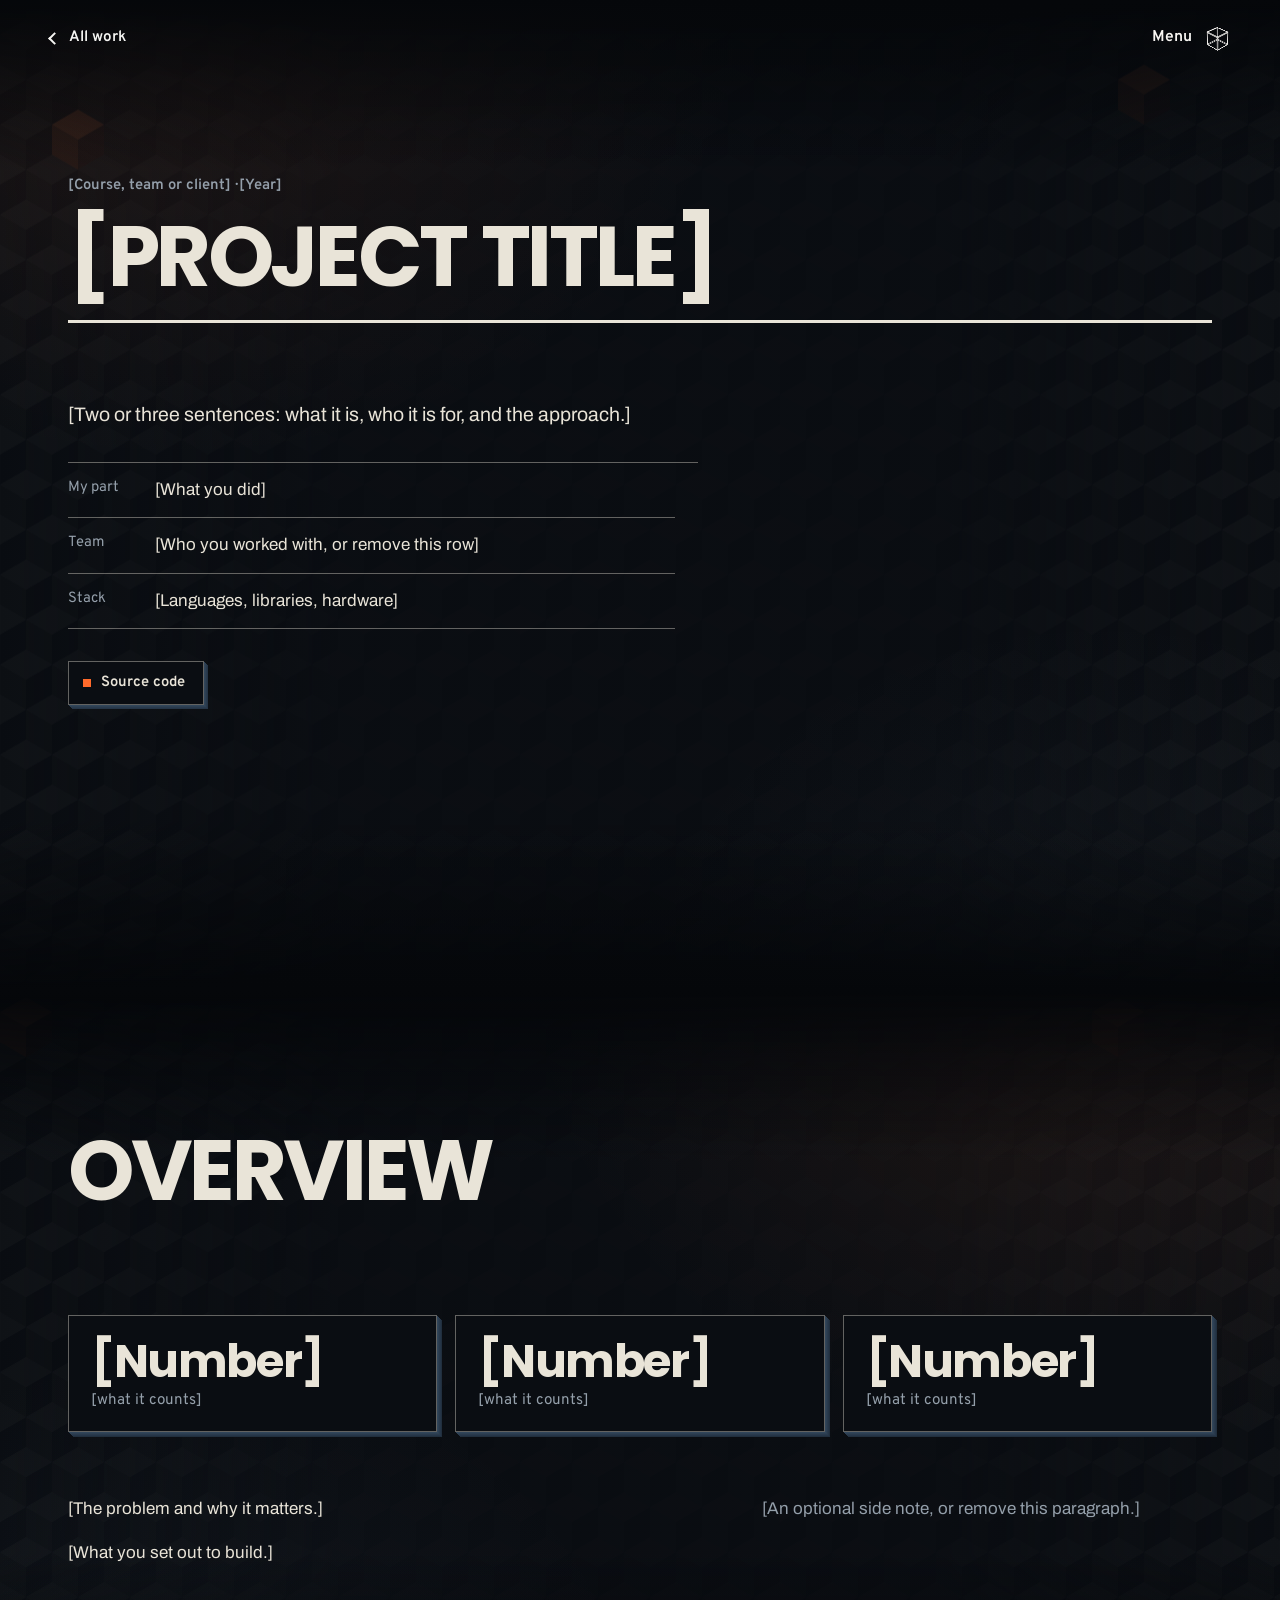
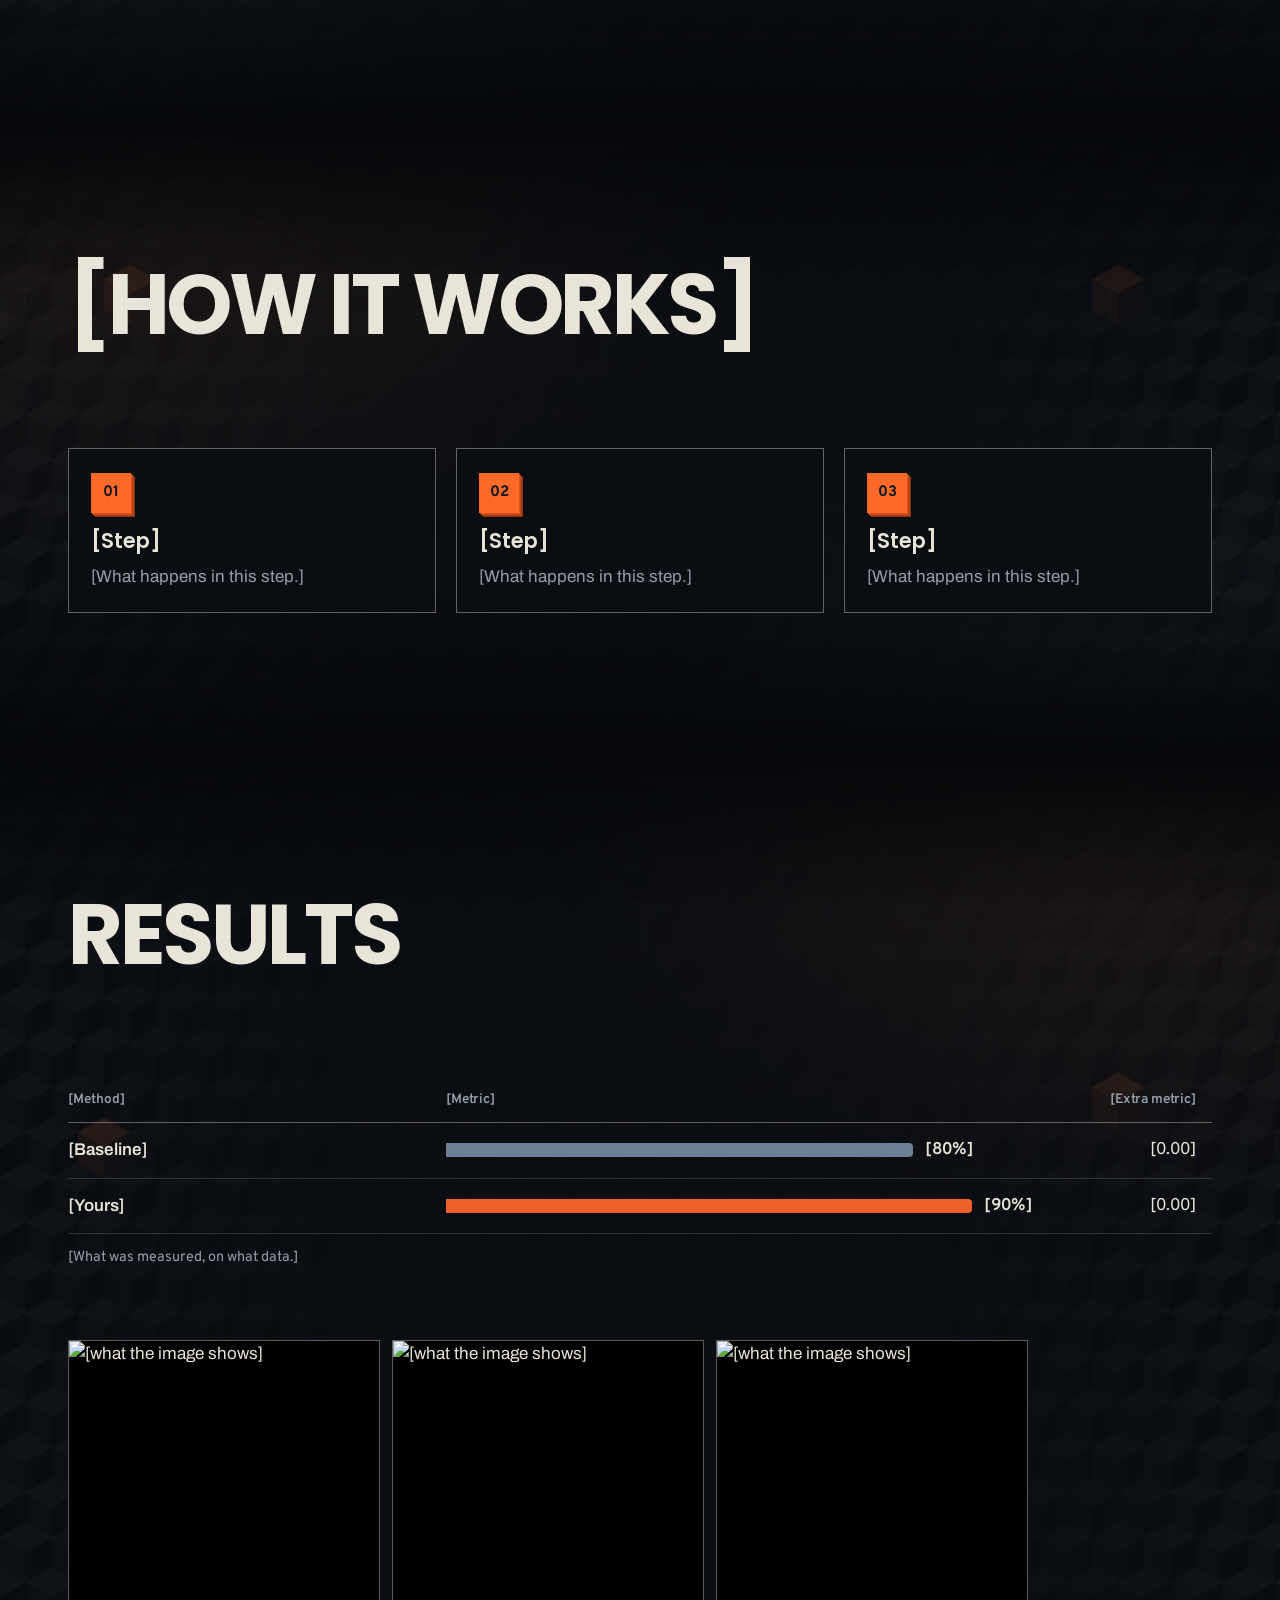
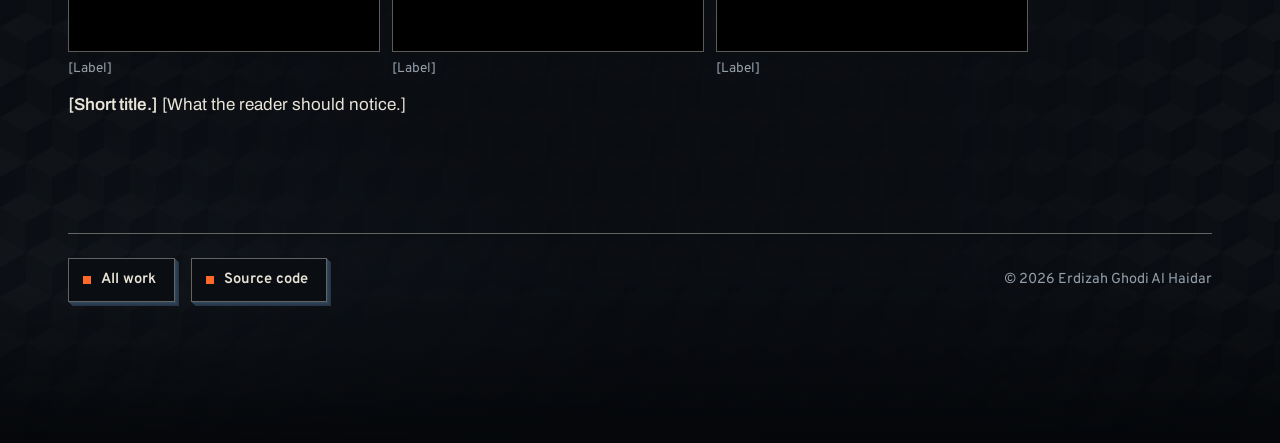
==== project/_template/index.html @ 8abbda7b "Add files via upload" ====
<!DOCTYPE html>
<html lang="en">
<!--
  Project page template. To add a page:
  1. Copy this folder to project/your-project-name/ (lowercase, words joined by hyphens).
     It will be served at https://erdizah.my.id/project/your-project-name/
  2. Replace every [bracketed] placeholder, including the canonical address below.
  3. Cover: write a drawing in tools/covers.py and register it in COVERS, change NAME in the cover marker
     to that key, then run  python tools/inline_art.py  (or delete the whole pj-cover block).
  4. On the home page, point the project's "View project" link to  project/your-project-name/
  Images go in an img/ folder next to this file. Delete any section you don't need.
-->
<head>
<meta charset="utf-8">
<meta name="viewport" content="width=device-width, initial-scale=1">
<title>[Project title] · Erdizah Ghodi Al Haidar</title>
<meta name="description" content="[One sentence on what the project is and what it achieved]">
<link rel="canonical" href="https://erdizah.my.id/project/[your-project-name]/">
<meta name="theme-color" content="#05070A">
<script>document.documentElement.classList.add('js');</script>
<link rel="preconnect" href="https://fonts.googleapis.com">
<link rel="preconnect" href="https://fonts.gstatic.com" crossorigin>
<link href="https://fonts.googleapis.com/css2?family=Poppins:wght@600;700&amp;family=Overpass:wght@400..700&amp;family=Archivo:wght@400..700&amp;display=swap" rel="stylesheet">
<link rel="stylesheet" href="../../css/base.css">
<link rel="stylesheet" href="../../css/chrome.css">
<link rel="stylesheet" href="../../css/sections.css">
<link rel="stylesheet" href="../../css/work.css">
<link rel="stylesheet" href="../../css/project.css">
</head>
<body>
<a class="skip" href="#overview">Skip to content</a>
<div class="cursor" aria-hidden="true"><div class="cursor-scale"><div class="cursor-dir"><div class="cursor-cube"><i></i><i></i><i></i><i></i><i></i><i></i></div></div></div></div>

<header class="site-head has-back">
  <a class="back" href="../../#work"><span class="back-mark" aria-hidden="true"></span>All work</a>
  <div class="head-right">
  <button class="menu-btn" type="button" aria-expanded="false" aria-controls="menu">
    <span class="menu-label">Menu</span>
    <span class="menu-icon" aria-hidden="true"><span class="menu-cube"><i></i><i></i><i></i><i></i><i></i><i></i></span><span class="menu-x"></span></span>
  </button>
  </div>
</header>

<div class="menu" id="menu">
  <div class="menu-inner">
    <nav aria-label="Sections">
      <ul class="menu-list">
        <li><a href="../../#about"><span class="menu-word">About</span></a></li>
        <li><a href="../../#experience"><span class="menu-word">Experience</span></a></li>
        <li><a href="../../#work"><span class="menu-word">Work</span></a></li>
        <li><a href="../../#skills"><span class="menu-word">Skills</span></a></li>
        <li><a href="../../#contact"><span class="menu-word">Contact</span></a></li>
      </ul>
    </nav>
    <p class="menu-foot">Erdizah Ghodi Al Haidar, Computer Science, Universitas Gadjah Mada</p>
  </div>
</div>

<main>
  <section class="section pj-hero" aria-labelledby="pj-title">
    <div class="wrap">
      <p class="pj-kicker">[Course, team or client] &middot; [Year]</p>
      <header class="sec-head">
        <h1 id="pj-title">[Project title]</h1>
      </header>
      <div class="pj-hero-grid">
        <div data-reveal>
          <p class="pj-lede">[Two or three sentences: what it is, who it is for, and the approach.]</p>
          <dl class="facts">
            <dt>My part</dt><dd>[What you did]</dd>
            <dt>Team</dt><dd>[Who you worked with, or remove this row]</dd>
            <dt>Stack</dt><dd>[Languages, libraries, hardware]</dd>
          </dl>
          <ul class="social" aria-label="Project links">
            <li><a class="soc" href="[link to code, demo or paper]">Source code</a></li>
          </ul>
        </div>
        <div class="pj-cover" data-reveal>
          <div class="cover" aria-hidden="true"><div class="stack"><!--cover:NAME--><!--/cover:NAME--></div></div>
        </div>
      </div>
    </div>
  </section>

  <section class="section" id="overview" aria-labelledby="overview-title">
    <div class="wrap">
      <header class="sec-head">
        <h2 id="overview-title">Overview</h2>
      </header>
      <ul class="pj-stats">
        <li class="pj-stat" data-reveal><strong>[Number]</strong><span>[what it counts]</span></li>
        <li class="pj-stat" data-reveal><strong>[Number]</strong><span>[what it counts]</span></li>
        <li class="pj-stat" data-reveal><strong>[Number]</strong><span>[what it counts]</span></li>
      </ul>
      <div class="pj-copy" data-reveal>
        <div>
          <p>[The problem and why it matters.]</p>
          <p>[What you set out to build.]</p>
        </div>
        <p class="pj-aside">[An optional side note, or remove this paragraph.]</p>
      </div>
    </div>
  </section>

  <section class="section" id="pipeline" aria-labelledby="pipeline-title">
    <div class="wrap">
      <header class="sec-head">
        <h2 id="pipeline-title">[How it works]</h2>
      </header>
      <!-- one <li> per step; they number themselves -->
      <ol class="pj-steps">
        <li class="pj-step" data-reveal><h3>[Step]</h3><p>[What happens in this step.]</p></li>
        <li class="pj-step" data-reveal><h3>[Step]</h3><p>[What happens in this step.]</p></li>
        <li class="pj-step" data-reveal><h3>[Step]</h3><p>[What happens in this step.]</p></li>
      </ol>
    </div>
  </section>

  <section class="section" id="results" aria-labelledby="results-title">
    <div class="wrap">
      <header class="sec-head">
        <h2 id="results-title">Results</h2>
      </header>
      <!-- one row per run. --v is the value as a fraction of the full bar (0 to 1); the bar starts at zero.
           Give the run you want to point at class="is-best": it is the only one drawn in orange. -->
      <table class="pj-bars" data-reveal>
        <caption>[What was measured, on what data.]</caption>
        <thead>
          <tr><th scope="col">[Method]</th><th scope="col" class="acc">[Metric]</th><th scope="col" class="num">[Extra metric]</th></tr>
        </thead>
        <tbody>
          <tr><th scope="row">[Baseline]</th><td class="acc"><span class="pj-track"><span class="pj-bar" style="--v:.80"></span><span class="pj-val">[80%]</span></span></td><td class="num">[0.00]</td></tr>
          <tr class="is-best"><th scope="row">[Yours]</th><td class="acc"><span class="pj-track"><span class="pj-bar" style="--v:.90"></span><span class="pj-val">[90%]</span></span></td><td class="num">[0.00]</td></tr>
        </tbody>
      </table>

      <!-- images live in ./img/; three per strip -->
      <div class="pj-figs">
        <figure class="pj-fig" data-reveal>
          <div class="pj-strip">
            <figure><img src="img/[first].webp" alt="[what the image shows]" width="384" height="384" loading="lazy"><figcaption>[Label]</figcaption></figure>
            <figure><img src="img/[second].webp" alt="[what the image shows]" width="384" height="384" loading="lazy"><figcaption>[Label]</figcaption></figure>
            <figure><img src="img/[third].webp" alt="[what the image shows]" width="384" height="384" loading="lazy"><figcaption>[Label]</figcaption></figure>
          </div>
          <figcaption><strong>[Short title.]</strong> [What the reader should notice.]</figcaption>
        </figure>
      </div>

      <footer class="pj-foot">
        <ul class="social" aria-label="More">
          <li><a class="soc" href="../../#work">All work</a></li>
          <li><a class="soc" href="[link to code, demo or paper]">Source code</a></li>
        </ul>
        <p>&copy; 2026 Erdizah Ghodi Al Haidar</p>
      </footer>
    </div>
  </section>
</main>

<script src="../../js/util.js"></script>
<script src="../../js/selection.js"></script>
<script src="../../js/menu.js"></script>
<script src="../../js/background.js"></script>
<script src="../../js/reveal.js"></script>
<script src="../../js/cursor.js"></script>
</body>
</html>
---- css/base.css ----
/* Design tokens, reset and page-wide basics. */

:root {
  /* Layout: fly into a lit corridor of squares, read square tiles in the dark, end at a small city inside a cube.
     One dark palette: navy-black ground, bone text, ember light at the end of the corridor. */
  --void: #05070A;
  --bg: #0A0D12;
  --bg-2: #10151C;
  --text: #E9E4D8;
  --muted: #949FAA;
  --line: rgba(233, 228, 216, .16);
  --line-strong: rgba(233, 228, 216, .4);
  --accent: #FF6A2B;
  /* tokens the project covers draw with */
  --paper: #E9E4D8;
  --paper-hi: #DDD6C5;
  --ink: #0E1620;
  --mid: #3E5468;
  --soft: #8FA3B0;
  --acc-fill: #FF6A2B;
  --acc-d: #FF6A2B;
  --acc-l: #E2501A;
  /* Control-style type: geometric caps for titles (Poppins, in the Avant Garde family of shapes),
     a road-sign face for labels (Overpass, from Highway Gothic), Archivo for reading. */
  --display: "Poppins", "Century Gothic", "Avant Garde", system-ui, sans-serif;
  --label: "Overpass", "Archivo", system-ui, sans-serif;
  --body: "Archivo", system-ui, -apple-system, "Segoe UI", Roboto, sans-serif;
  --gutter: clamp(16px, 4vw, 48px);
  color-scheme: dark;
}

*, *::before, *::after { box-sizing: border-box; }
html { scroll-behavior: smooth; background: var(--void); }
body {
  margin: 0;
  background: var(--bg);
  color: var(--text);
  font-family: var(--body);
  font-size: 1.0625rem;
  line-height: 1.55;
  -webkit-font-smoothing: antialiased;
}
a { color: inherit; }
:focus-visible { outline: 2px solid var(--accent); outline-offset: 3px; }
/* Selected text: dark on the accent colour. Where the browser supports custom highlights, js/selection.js
   paints the selection itself so it can sweep in, and the native one stays transparent underneath. */
html:not(.sel-drawn) ::selection { background-color: var(--accent); color: var(--bg); }
.sel-drawn ::selection { background-color: transparent; }
::highlight(sel) { background-color: var(--accent); color: var(--bg); }
.wrap { max-width: 1240px; margin: 0 auto; padding: 0 var(--gutter); }
.skip {
  position: absolute; left: var(--gutter); top: -60px; z-index: 70;
  background: var(--accent); color: #000; padding: 10px 14px; font-weight: 700; text-decoration: none;
}
.skip:focus { top: 12px; }
.sr-only { position: absolute; width: 1px; height: 1px; overflow: hidden; clip-path: inset(50%); white-space: nowrap; }

@media (prefers-reduced-motion: reduce) {
  html { scroll-behavior: auto; }
}
---- css/chrome.css ----
/* Fixed interface: header, menu overlay and the cursor cube. */

/* Header */
.site-head {
  position: fixed; inset: 0 0 auto 0; z-index: 40;
  display: flex; justify-content: flex-end; align-items: center;
  padding: 16px var(--gutter);
  color: #fff; mix-blend-mode: difference; pointer-events: none;
}
.site-head a { pointer-events: auto; text-decoration: none; }
.site-head :focus-visible { outline-color: #fff; }
.head-right { display: flex; align-items: center; gap: 6px; }
.menu-btn {
  pointer-events: auto; display: inline-flex; align-items: center; gap: 12px;
  min-height: 44px; padding: 0 2px 0 10px;
  background: none; border: 0; color: inherit; cursor: pointer;
  font: 600 .98rem/1 var(--label);
}
.menu-icon { position: relative; width: 26px; height: 26px; perspective: 140px; display: grid; place-items: center; }
/* a wireframe cube; open, it turns face-on and becomes a square with a cross */
.menu-cube {
  position: relative; width: 15px; height: 15px; transform-style: preserve-3d;
  transform: rotateX(-30deg) rotateY(45deg);
  transition: transform .6s cubic-bezier(.2, .8, .2, 1);
}
.menu-cube i { position: absolute; inset: 0; border: 1.5px solid currentColor; }
.menu-cube i:nth-child(1) { transform: translateZ(7.5px); }
.menu-cube i:nth-child(2) { transform: rotateY(180deg) translateZ(7.5px); }
.menu-cube i:nth-child(3) { transform: rotateY(90deg) translateZ(7.5px); }
.menu-cube i:nth-child(4) { transform: rotateY(-90deg) translateZ(7.5px); }
.menu-cube i:nth-child(5) { transform: rotateX(90deg) translateZ(7.5px); }
.menu-cube i:nth-child(6) { transform: rotateX(-90deg) translateZ(7.5px); }
.menu-btn:hover .menu-cube { transform: rotateX(-30deg) rotateY(135deg); }
.menu-x { position: absolute; inset: 0; opacity: 0; transition: opacity .25s; }
.menu-x::before, .menu-x::after {
  content: ""; position: absolute; left: 50%; top: 50%; width: 11px; height: 1.5px;
  background: currentColor; transform: translate(-50%, -50%) rotate(45deg);
}
.menu-x::after { transform: translate(-50%, -50%) rotate(-45deg); }
.menu-open .menu-cube { transform: rotateX(0deg) rotateY(0deg) scale(1.35); }
.menu-open .menu-cube i:not(:first-child) { opacity: 0; }
.menu-open .menu-x { opacity: 1; transition-delay: .25s; }

.menu {
  position: fixed; inset: 0; z-index: 34;
  display: grid; align-content: safe center; overflow-y: auto;
  padding: 96px var(--gutter) 48px;
  background: rgba(5, 7, 10, .9);
  -webkit-backdrop-filter: blur(8px); backdrop-filter: blur(8px);
  opacity: 0; visibility: hidden;
  transition: opacity .3s, visibility 0s linear .3s;
}
.menu-open .menu { opacity: 1; visibility: visible; transition: opacity .3s; }
.menu-inner { width: 100%; max-width: 1240px; margin: 0 auto; display: grid; gap: clamp(32px, 6vh, 64px); }
.menu-list { list-style: none; margin: 0; padding: 0; border-top: 1.5px solid var(--line-strong); }
.menu-list li { border-bottom: 1.5px solid var(--line-strong); }
.menu-list a {
  display: grid; grid-template-columns: minmax(0, 1fr) minmax(0, 22rem); gap: 8px 32px; align-items: baseline;
  padding: clamp(12px, 2.4vh, 22px) 0; text-decoration: none;
  transform: translateY(14px); opacity: 0;
  transition: transform .5s cubic-bezier(.2, .8, .2, 1), opacity .4s;
}
.menu-open .menu-list a { transform: none; opacity: 1; }
.menu-open .menu-list li:nth-child(2) a { transition-delay: .05s; }
.menu-open .menu-list li:nth-child(3) a { transition-delay: .1s; }
.menu-open .menu-list li:nth-child(4) a { transition-delay: .15s; }
.menu-open .menu-list li:nth-child(5) a { transition-delay: .2s; }
.menu-word {
  font-family: var(--display); font-weight: 700; text-transform: uppercase;
  font-size: clamp(2.2rem, min(6.4vw, 8.5vh), 5rem); line-height: 1; letter-spacing: -.04em;
}
.menu-note { color: var(--muted); font-family: var(--label); font-size: .98rem; }
.menu-list a:hover .menu-note { color: var(--text); }
.menu-foot { margin: 0; color: var(--muted); font-family: var(--label); font-size: .9rem; }
.menu-open .cursor { z-index: 36; }
@media (max-width: 640px) { .menu-list a { grid-template-columns: 1fr; } }

/* Cursor cube */
.cursor {
  position: fixed; left: 0; top: 0; z-index: 25; width: 0; height: 0;
  pointer-events: none; mix-blend-mode: difference; opacity: 0; transition: opacity .25s;
}
.cursor.is-on { opacity: 1; }
/* hidden over the opening corridor; it fades in once the corridor is scrolled away */
.cursor.is-hidden { opacity: 0; }
.cursor-scale {
  position: absolute; left: -11px; top: -11px; width: 22px; height: 22px;
  perspective: 700px; transform-style: preserve-3d;
  transition: transform .35s cubic-bezier(.2, .8, .2, 1);
}
.cursor.is-down .cursor-scale { transform: scale(.7); }
.cursor.is-dock .cursor-scale { transform: none; }
/* while docked on a menu item it rises above the page blocks, still under the header */
.cursor.is-dock { z-index: 35; }
.cursor.is-back .cursor-scale { transform: none; perspective: 2200px; }
.cursor-cube i { transition: background-color .25s; }
/* as a card's body the cube turns a quiet grey, so its sides read as depth, not as a second object */
.cursor.is-back .cursor-cube i { background: #7c7c7c; }
.cursor.is-back .cursor-cube i:nth-child(n+5) { background: #555555; }
.cursor-dir { position: absolute; inset: 0; transform-style: preserve-3d; }
.cursor-cube { position: relative; width: 100%; height: 100%; transform-style: preserve-3d; transform: rotateX(-28deg) rotateY(40deg); }
.cursor-cube i { position: absolute; inset: 0; background: #fff; backface-visibility: hidden; }
.cursor-cube i:nth-child(1) { transform: translateZ(11px); }
.cursor-cube i:nth-child(2) { transform: rotateY(180deg) translateZ(11px); }
.cursor-cube i:nth-child(3) { transform: rotateY(90deg) translateZ(11px); background: #b8b8b8; }
.cursor-cube i:nth-child(4) { transform: rotateY(-90deg) translateZ(11px); background: #b8b8b8; }
.cursor-cube i:nth-child(5) { transform: rotateX(90deg) translateZ(11px); background: #7c7c7c; }
.cursor-cube i:nth-child(6) { transform: rotateX(-90deg) translateZ(11px); background: #7c7c7c; }
@media (hover: none), (pointer: coarse) { .cursor { display: none; } }
/* These sit one layer above the cursor, so the cube slips behind them. */
.cover, .cube-scene, .skill, .city { position: relative; z-index: 30; }

@media (prefers-reduced-motion: reduce) {
  .cursor-scale, .menu, .menu-list a, .menu-cube { transition: none; }
}
---- css/sections.css ----
/* What every section shares: frame and heading, the cube field and lighting behind it, and the entrances. */

/* Sections */
.section { padding: clamp(80px, 11vw, 150px) 0; }
.section.alt { background: var(--bg); }
.sec-head {
  display: grid; grid-template-columns: minmax(0, 1fr);
  gap: 16px 48px; align-items: end;
  margin-bottom: clamp(40px, 6vw, 80px); padding-bottom: 24px;
  border-bottom: 3px solid var(--text);
}
.sec-head h2, .sec-head h1 {
  margin: 0;
  font-family: var(--display); font-weight: 700; text-transform: uppercase;
  font-size: clamp(2.4rem, 6.6vw, 5.4rem); line-height: .94; letter-spacing: -.04em; text-wrap: balance;
}
.sec-head p { margin: 0; color: var(--muted); }
.sub-h {
  margin: 0 0 18px;
  font-family: var(--display); font-weight: 600; letter-spacing: -.01em; font-size: 1.65rem; line-height: 1.1;
}

/* Background: a faint field of isometric cubes (the tumbling-blocks illusion) behind every section under the
   cover, fullest at the sides and thinner behind the text, with a few cubes slowly lighting up. It drifts a
   little slower than the page, so it reads as a layer further back. */
.section { position: relative; }
.section > .wrap { position: relative; }
.section { --veil: rgba(10, 13, 18, .75); }
.section.alt { --veil: rgba(10, 13, 18, .75); }
.section.contact { --veil: rgba(5, 7, 10, .75); }
.bg-field { position: absolute; inset: 0; overflow: hidden; pointer-events: none; }
/* Lighting, top layer first: each section fades up from black and back down to it, so sections meet in a dip
   to black like cuts between shots; a warm key light (the corridor's colour) spills in from a top corner, on
   alternate sides from one section to the next, with a cool fill low on the other side; and a veil in the
   section's own colour thins the cube field behind the text. */
.bg-field { --key-x: 86%; }
.section:nth-of-type(odd) .bg-field { --key-x: 14%; }
.bg-field::after {
  content: ""; position: absolute; inset: 0;
  background:
    linear-gradient(180deg, var(--void), rgba(5, 7, 10, 0) 170px, rgba(5, 7, 10, 0) calc(100% - 170px), var(--void)),
    radial-gradient(ellipse 62% 640px at var(--key-x) 0, rgba(255, 122, 60, .085), rgba(255, 122, 60, 0) 72%),
    radial-gradient(ellipse 50% 520px at calc(100% - var(--key-x)) 100%, rgba(127, 155, 181, .05), rgba(127, 155, 181, 0) 72%),
    linear-gradient(90deg, transparent, var(--veil) 26%, var(--veil) 74%, transparent);
}
.bg-field-in {
  position: absolute; left: 0; right: 0; top: -260px; bottom: -260px;
  background: url("data:image/svg+xml,%3Csvg xmlns='http://www.w3.org/2000/svg' width='52' height='90' viewBox='0 0 52 90'%3E%3Cpath fill='%23E9E4D8' fill-opacity='.03' d='M0 -30L26 -15L0 0L-26 -15ZM52 -30L78 -15L52 0L26 -15ZM26 15L52 30L26 45L0 30ZM0 60L26 75L0 90L-26 75ZM52 60L78 75L52 90L26 75Z'/%3E%3Cpath fill='%23E9E4D8' fill-opacity='.016' d='M-26 -15L0 0L0 30L-26 15ZM26 -15L52 0L52 30L26 15ZM0 30L26 45L26 75L0 60ZM-26 75L0 90L0 120L-26 105ZM26 75L52 90L52 120L26 105Z'/%3E%3Cpath fill='%23E9E4D8' fill-opacity='.006' d='M0 0L26 -15L26 15L0 30ZM52 0L78 -15L78 15L52 30ZM26 45L52 30L52 60L26 75ZM0 90L26 75L26 105L0 120ZM52 90L78 75L78 105L52 120Z'/%3E%3C/svg%3E") 0 0 / 52px 90px;
}
.has-drift .bg-field-in { will-change: transform; }
.bg-lit { position: absolute; width: 52px; height: 60px; color: var(--accent); opacity: .3; }
.has-drift .bg-lit { animation: bg-lit 9s ease-in-out infinite; }
.bg-lit svg { display: block; fill: currentColor; }
@keyframes bg-lit { 0%, 100% { opacity: .15; } 50% { opacity: .55; } }

/* Section entrances: a block pops up beside a heading, stretches across it, uncovers the words as it slides
   off, folds back into a block and vanishes. Then the rule under the heading draws in and the content rises.
   Only with JS and motion on; otherwise everything is simply there. */
.rv { position: relative; display: inline-block; max-width: 100%; }
.rv-block { display: none; }
.reveal-on .rv-block {
  display: block; position: absolute; top: 0; bottom: 0; left: -.04em; right: -.04em;
  background: var(--accent); pointer-events: none;
  transform-origin: 0 50%; transform: scale(0, 0);
}
.reveal-on .rv-text { opacity: 0; }
.reveal-on .rv.in .rv-block { animation: rv-block 1.2s both; }
.reveal-on .rv.in .rv-text { animation: rv-text 1.2s linear both; }
@keyframes rv-block {
  0% { transform: translateX(calc(var(--sq) * 50%)) scale(0, 0); animation-timing-function: cubic-bezier(.34, 1.56, .64, 1); }
  17% { transform: translateX(0) scale(var(--sq), 1); }
  25% { transform: translateX(0) scale(var(--sq), 1); animation-timing-function: cubic-bezier(.65, 0, .35, 1); }
  50% { transform: translateX(0) scale(1, 1); }
  57% { transform: translateX(0) scale(1, 1); animation-timing-function: cubic-bezier(.65, 0, .35, 1); }
  83% { transform: translateX(calc((1 - var(--sq)) * 100%)) scale(var(--sq), 1); animation-timing-function: cubic-bezier(.55, 0, 1, .45); }
  100% { transform: translateX(calc((1 - var(--sq) / 2) * 100%)) scale(0, 0); }
}
@keyframes rv-text { 0%, 53% { opacity: 0; } 54%, 100% { opacity: 1; } }
.reveal-on .sec-head { position: relative; border-bottom-color: transparent; }
.reveal-on .sec-head::after {
  content: ""; position: absolute; left: 0; right: 0; bottom: -3px; height: 3px; background: var(--text);
  transform: scaleX(0); transform-origin: 0 50%;
}
.reveal-on .sec-head.in::after { transform: none; transition: transform 1s cubic-bezier(.65, 0, .35, 1) .62s; }
.reveal-on .rv-up { opacity: 0; transform: translateY(var(--rv-y, 24px)); }
.reveal-on .rv-up.in {
  opacity: 1; transform: none;
  transition: opacity .8s cubic-bezier(.22, 1, .36, 1) var(--rv-d, 0s), transform 1.1s cubic-bezier(.22, 1, .36, 1) var(--rv-d, 0s);
}

/* Fact list: label and value rows */
.facts { display: grid; grid-template-columns: max-content 1fr; margin: 36px 0 0; border-top: 1px solid var(--line-strong); }
.facts dt, .facts dd { padding: 14px 0; border-bottom: 1px solid var(--line-strong); }
.facts dt { color: var(--muted); font-family: var(--label); font-size: .92rem; padding-right: 36px; }
.facts dd { margin: 0; }

/* Block buttons (quick links under About, links on project pages): small extruded blocks that lift when hovered */
.social { list-style: none; margin: 32px 0 0; padding: 0; display: flex; flex-wrap: wrap; gap: 14px 16px; }
.soc {
  display: inline-flex; align-items: center; gap: 10px; min-height: 44px; padding: 0 18px 0 14px;
  background: var(--bg); color: var(--text); text-decoration: none;
  border: 1.5px solid var(--line-strong);
  font: 600 .92rem/1 var(--label);
  box-shadow: 1px 1px 0 #31455A, 2px 2px 0 #2D4053, 3px 3px 0 #293A4D, 4px 4px 0 #253547;
  transition: transform .25s cubic-bezier(.2, .8, .2, 1), box-shadow .25s cubic-bezier(.2, .8, .2, 1), border-color .25s;
}
.soc::before { content: ""; flex: none; width: 8px; height: 8px; background: var(--accent); }
.soc:hover {
  transform: translate(-2px, -2px); border-color: var(--text);
  box-shadow: 1px 1px 0 #31455A, 2px 2px 0 #2D4053, 3px 3px 0 #293A4D, 4px 4px 0 #253547, 5px 5px 0 #212F3E, 6px 6px 0 #1D2A38;
}
.soc:active { transform: translate(1px, 1px); box-shadow: 1px 1px 0 #31455A, 2px 2px 0 #2D4053; }

@media (max-width: 860px) {
  .sec-head { grid-template-columns: 1fr; }
}
@media (max-width: 520px) {
  .social { display: grid; grid-template-columns: 1fr 1fr; }
}
@media (prefers-reduced-motion: reduce) {
  .has-drift .bg-lit { animation: none; opacity: .3; }
}
---- css/work.css ----
/* Selected work: project tiles with layered covers, and the list of more projects. */

/* Work tiles */
.grid {
  display: grid;
  grid-template-columns: repeat(auto-fill, minmax(min(100%, 320px), 1fr));
  gap: clamp(48px, 5vw, 72px) clamp(24px, 3vw, 40px);
}
.tile { display: grid; gap: 22px; align-content: start; }
.cover { aspect-ratio: 1; perspective: 2200px; --rx: 0deg; --ry: 0deg; --lift: 0px; }
.stack {
  position: relative; width: 100%; height: 100%;
  transform-style: preserve-3d;
  transform: rotateX(var(--rx)) rotateY(var(--ry));
}
.layer {
  position: absolute; inset: 0; width: 100%; height: 100%; display: block;
  transform: translateZ(calc(var(--i) * var(--lift)));
  transition: transform .6s cubic-bezier(.2, .7, .2, 1), filter .6s;
}
.layer:first-child { box-shadow: 0 0 0 1px var(--line-strong); }
.cover.is-lifted { --lift: 30px; }
/* A cover that opens a project page lights up on hover: its palette flips to ember (orange ground, dark lines,
   pale accents), so the picture itself says it can be pressed. The colour tokens the covers draw with are
   registered as colours, so the switch fades instead of jumping. */
@property --ink { syntax: '<color>'; inherits: true; initial-value: #0E1620; }
@property --void { syntax: '<color>'; inherits: true; initial-value: #05070A; }
@property --paper { syntax: '<color>'; inherits: true; initial-value: #E9E4D8; }
@property --paper-hi { syntax: '<color>'; inherits: true; initial-value: #DDD6C5; }
@property --mid { syntax: '<color>'; inherits: true; initial-value: #3E5468; }
@property --soft { syntax: '<color>'; inherits: true; initial-value: #8FA3B0; }
@property --acc-fill { syntax: '<color>'; inherits: true; initial-value: #FF6A2B; }
@property --acc-d { syntax: '<color>'; inherits: true; initial-value: #FF6A2B; }
@property --acc-l { syntax: '<color>'; inherits: true; initial-value: #E2501A; }
.cover.is-link {
  cursor: pointer;
  transition: --ink .45s ease, --void .45s ease, --paper .45s ease, --paper-hi .45s ease, --mid .45s ease,
    --soft .45s ease, --acc-fill .45s ease, --acc-d .45s ease, --acc-l .45s ease;
}
.cover.is-link:hover, .tile:has(.tile-link:focus-visible) .cover.is-link {
  --ink: #FF6A2B; --void: #FF6A2B; --mid: #C24817; --soft: #FFC4A3;
  --paper: #0E1620; --paper-hi: #2A1A12; --acc-l: #FFF1E6; --acc-fill: #0E1620; --acc-d: #0E1620;
}
.cover.is-lifted .layer:not(:first-child) { filter: drop-shadow(0 12px 12px rgba(0, 0, 0, .55)); }
.tile-body { display: grid; gap: 10px; }
.tile h3 {
  margin: 0;
  font-family: var(--display); font-weight: 600; letter-spacing: -.01em; font-size: 1.65rem; line-height: 1.05;
}
.tile-meta { margin: 0; color: var(--muted); font-family: var(--label); font-size: .92rem; }
.tile-body > p:not(.tile-meta) { margin: 0; max-width: 60ch; }
.tags { list-style: none; margin: 4px 0 0; padding: 0; display: flex; flex-wrap: wrap; gap: 6px; }
.tile-link {
  justify-self: start; display: inline-flex; align-items: center; gap: 8px; min-height: 44px;
  font-family: var(--label); font-weight: 600; font-size: .95rem; color: var(--text);
  text-decoration: underline; text-decoration-thickness: 1.5px; text-underline-offset: 5px;
}
.tile-link::before { content: ""; width: 8px; height: 8px; background: var(--accent); }
.tile-link:hover { color: var(--accent); }
.row-link { text-decoration: none; }
.row-link:hover { text-decoration: underline; text-decoration-thickness: 1.5px; text-underline-offset: 4px; }
.cred-link {
  display: inline-block; margin-top: 4px; font-family: var(--label); font-weight: 600; font-size: .88rem;
  text-decoration: underline; text-decoration-thickness: 1.5px; text-underline-offset: 4px;
}
.cred-link:hover { color: var(--accent); }
.tags li { border: 1.5px solid var(--line-strong); padding: 3px 9px 1px; font-family: var(--label); font-size: .82rem; font-weight: 600; }

.more { margin-top: clamp(80px, 10vw, 130px); }
.rows { list-style: none; margin: 0; padding: 0; border-top: 1.5px solid var(--line-strong); }
.rows li {
  display: grid; grid-template-columns: minmax(0, 1.1fr) minmax(0, 2fr) minmax(0, 1fr);
  gap: 6px 32px; padding: 18px 0; border-bottom: 1.5px solid var(--line-strong);
}
.row-title { font-weight: 700; display: flex; gap: 12px; align-items: baseline; }
.row-title::before { content: ""; flex: none; width: 10px; height: 10px; background: var(--accent); transform: translateY(-1px); }
.row-ctx { color: var(--muted); font-family: var(--label); font-size: .92rem; text-align: right; }

@media (max-width: 860px) {
  .rows li { grid-template-columns: 1fr; }
  .row-ctx { text-align: left; }
}
@media (prefers-reduced-motion: reduce) {
  .stack, .layer, .cover.is-link { transition: none; }
}
---- css/project.css ----
/* Project pages (project/NAME/index.html): title and cover, figures at a glance, the pipeline as numbered
   blocks, a results chart, image strips and the footer. Loaded after base, chrome, sections and work. */

/* a way back to the home page, on the left of the header */
.site-head.has-back { justify-content: space-between; }
.back { display: inline-flex; align-items: center; gap: 12px; min-height: 44px; font: 600 .95rem/1 var(--label); }
.back-mark { width: 9px; height: 9px; border-left: 2px solid currentColor; border-bottom: 2px solid currentColor; transform: translateX(2px) rotate(45deg); }

/* Title, lede, facts and cover */
.pj-hero { padding-top: clamp(120px, 14vw, 176px); }
.pj-kicker { margin: 0 0 20px; color: var(--muted); font: 600 .92rem/1.4 var(--label); }
.pj-hero-grid {
  display: grid; grid-template-columns: minmax(0, 7fr) minmax(0, 5fr);
  gap: clamp(36px, 5vw, 80px); align-items: start;
}
.pj-lede { margin: 0; max-width: 60ch; font-size: 1.22rem; line-height: 1.55; }
.pj-hero .facts { margin-top: 32px; }
.pj-hero .facts dd { max-width: 52ch; }
.pj-cover { width: 100%; max-width: 480px; justify-self: end; }
.pj-cover .cover { width: 100%; }

/* Figures at a glance: a few numbers, each on its own block */
.pj-stats { list-style: none; margin: 0; padding: 0; display: grid; grid-template-columns: repeat(auto-fit, minmax(min(100%, 220px), 1fr)); gap: 18px; }
.pj-stat {
  display: grid; gap: 6px; align-content: start; padding: 22px 22px 20px;
  background: var(--bg); border: 1.5px solid var(--line-strong);
  box-shadow: 1px 1px 0 #31455A, 2px 2px 0 #2D4053, 3px 3px 0 #293A4D, 4px 4px 0 #253547, 5px 5px 0 #212F3E;
}
.pj-stat strong { font-family: var(--display); font-weight: 700; font-size: clamp(2rem, 4vw, 2.9rem); line-height: 1; letter-spacing: -.03em; }
.pj-stat span { color: var(--muted); font-family: var(--label); font-size: .95rem; line-height: 1.4; }
.pj-copy { display: grid; grid-template-columns: minmax(0, 7fr) minmax(0, 5fr); gap: clamp(32px, 5vw, 72px); margin-top: clamp(40px, 5vw, 64px); }
.pj-copy p { margin: 0 0 1em; max-width: 62ch; }
.pj-copy .pj-aside { color: var(--muted); }

/* The pipeline: numbered blocks in reading order */
.pj-steps {
  list-style: none; margin: 0; padding: 0; counter-reset: step;
  display: grid; grid-template-columns: repeat(auto-fill, minmax(min(100%, 300px), 1fr)); gap: 20px;
}
.pj-step { position: relative; display: grid; gap: 10px; align-content: start; padding: 24px 22px 22px; border: 1.5px solid var(--line-strong); background: var(--bg); }
.pj-step::before {
  counter-increment: step; content: counter(step, decimal-leading-zero);
  display: grid; place-items: center; width: 40px; height: 40px; margin-bottom: 6px;
  background: var(--accent); color: var(--ink); font: 700 .95rem/1 var(--label);
  box-shadow: 1px 1px 0 #D9531C, 2px 2px 0 #C24817, 3px 3px 0 #A93E13, 4px 4px 0 #8F3410;
}
.pj-step h3 { margin: 0; font-family: var(--display); font-weight: 600; font-size: 1.3rem; line-height: 1.2; }
.pj-step p { margin: 0; color: var(--muted); }

/* Results: a table whose accuracy column is drawn as bars. One measure, so no legend: the best run is
   the only one in the accent colour, the rest stay grey, and every value is printed in text colour. */
.pj-bars { width: 100%; border-collapse: collapse; font-variant-numeric: tabular-nums; }
.pj-bars caption { caption-side: bottom; padding-top: 14px; text-align: left; color: var(--muted); font: .9rem/1.4 var(--label); }
.pj-bars th, .pj-bars td { padding: 14px 16px 14px 0; border-bottom: 1px solid var(--line); text-align: left; vertical-align: middle; }
.pj-bars thead th { color: var(--muted); font: 600 .85rem/1.2 var(--label); border-bottom-color: var(--line-strong); }
.pj-bars tbody th { font-weight: 600; white-space: nowrap; }
.pj-bars .acc { width: 58%; }
.pj-bars .num { width: 1%; white-space: nowrap; text-align: right; font-family: var(--label); }
.pj-bars tbody tr { transition: background-color .2s; }
.pj-bars tbody tr:hover { background: rgba(233, 228, 216, .04); }
.pj-track { display: flex; align-items: center; gap: 12px; }
.pj-bar { flex: none; height: 14px; width: calc(var(--v) * (100% - 64px)); background: #6C7F94; border-radius: 0 4px 4px 0; }
.is-best .pj-bar { background: #F2602A; }
.pj-val { font-family: var(--label); font-weight: 600; }
.is-best th, .is-best .pj-val { color: var(--text); }

/* Image strips: input, mask and overlay side by side */
.pj-figs { display: grid; gap: 36px; margin-top: clamp(48px, 6vw, 72px); }
.pj-fig { margin: 0; max-width: 960px; }
.pj-strip { display: grid; grid-template-columns: repeat(3, minmax(0, 1fr)); gap: 12px; }
.pj-strip figure { margin: 0; display: grid; gap: 8px; }
.pj-strip img { display: block; width: 100%; height: auto; aspect-ratio: 1; object-fit: cover; border: 1.5px solid var(--line-strong); background: #000; }
.pj-strip figcaption { color: var(--muted); font: .85rem/1.3 var(--label); }
.pj-fig > figcaption { margin-top: 14px; max-width: 70ch; }
.pj-fig > figcaption strong { font-weight: 600; }

/* Screenshots: two to a row, cropped to the same shape */
.pj-shots { display: grid; grid-template-columns: repeat(2, minmax(0, 1fr)); gap: 28px 20px; }
.pj-shots figure { margin: 0; display: grid; gap: 10px; }
.pj-shots img { display: block; width: 100%; height: auto; aspect-ratio: 4 / 3; object-fit: cover; border: 1.5px solid var(--line-strong); background: #000; }
.pj-shots figcaption { color: var(--muted); font: .9rem/1.4 var(--label); }

/* Footer: back to all work, and the source */
.pj-foot {
  display: flex; flex-wrap: wrap; justify-content: space-between; align-items: center; gap: 20px 32px;
  margin-top: clamp(72px, 9vw, 120px); padding-top: 24px; border-top: 1px solid var(--line-strong);
  color: var(--muted); font: .9rem/1.4 var(--label);
}
.pj-foot p { margin: 0; }
.pj-foot .social { margin: 0; }

@media (max-width: 860px) {
  .pj-hero-grid, .pj-copy { grid-template-columns: 1fr; }
  .pj-cover { justify-self: start; max-width: 420px; }
}
@media (max-width: 520px) {
  .pj-shots { grid-template-columns: 1fr; }
  .pj-bars .num { display: none; }
  .pj-bars .acc { width: auto; }
  .pj-strip { gap: 8px; }
}
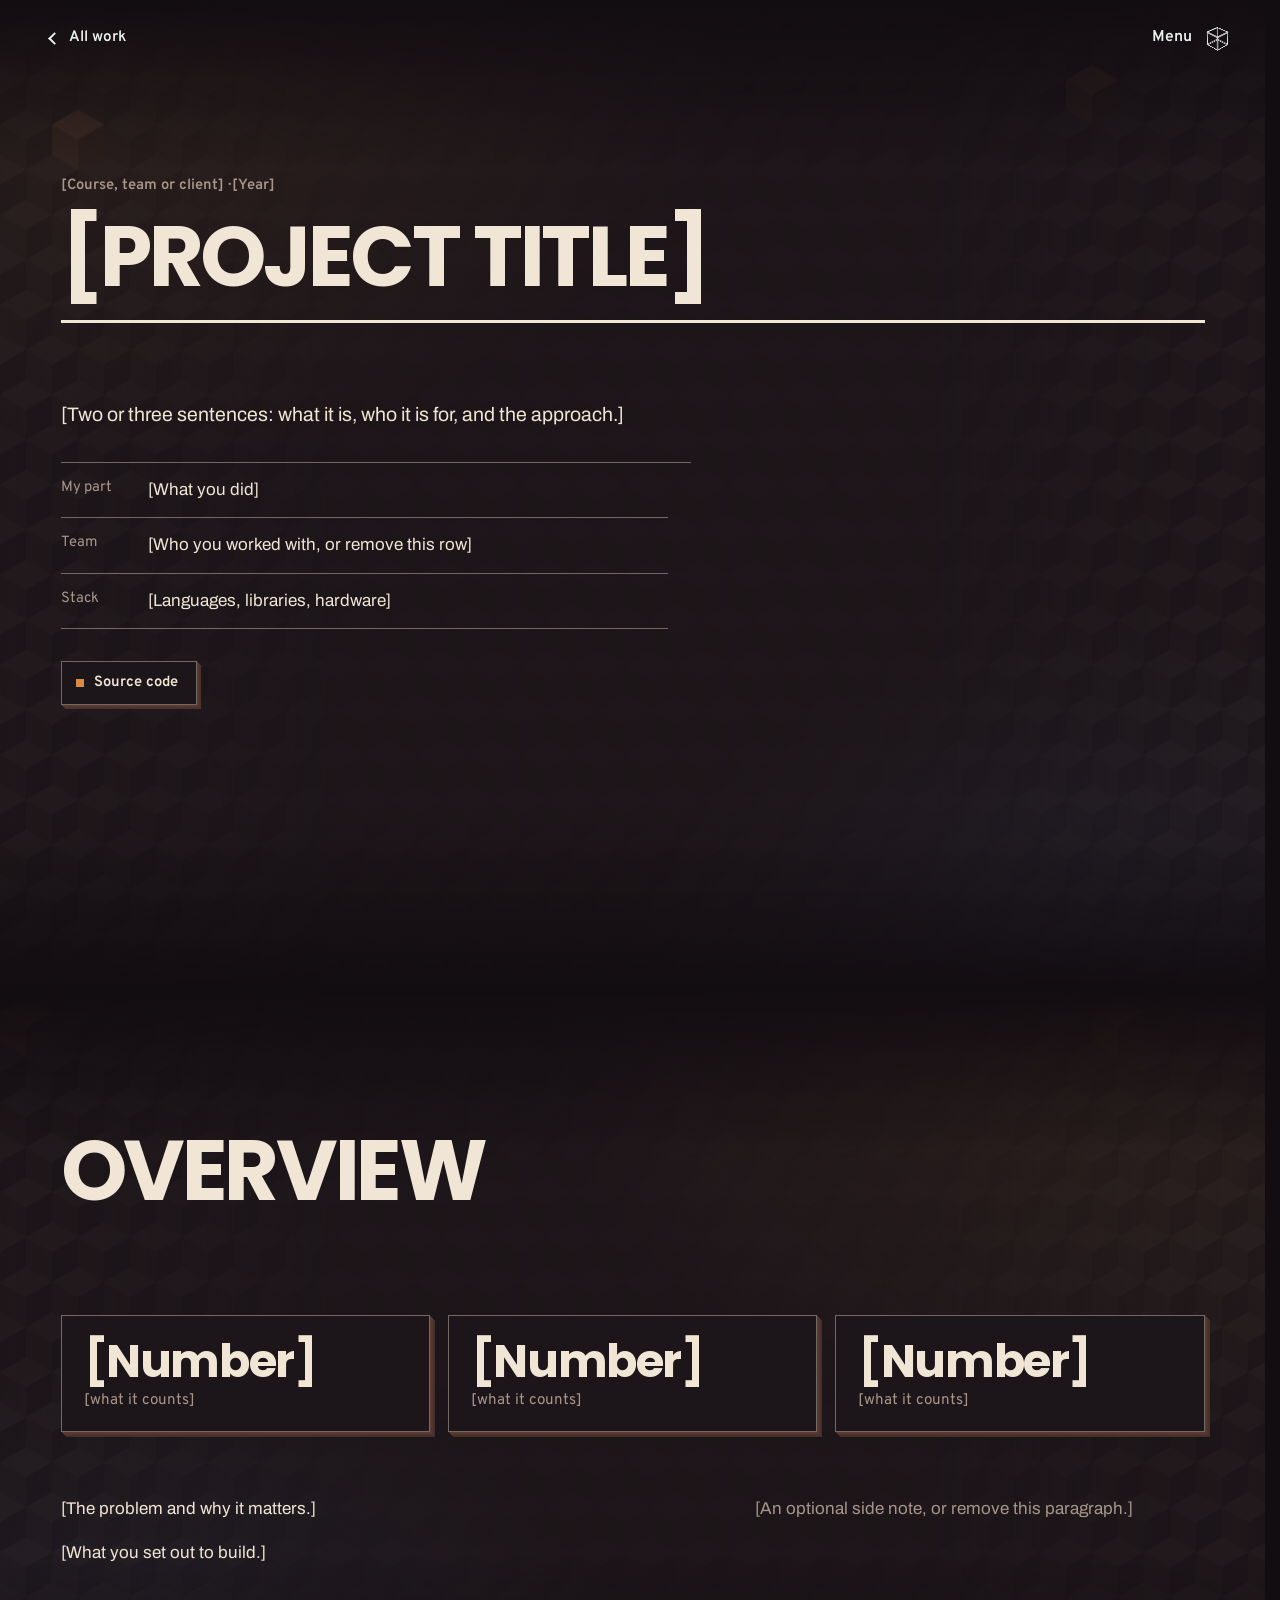
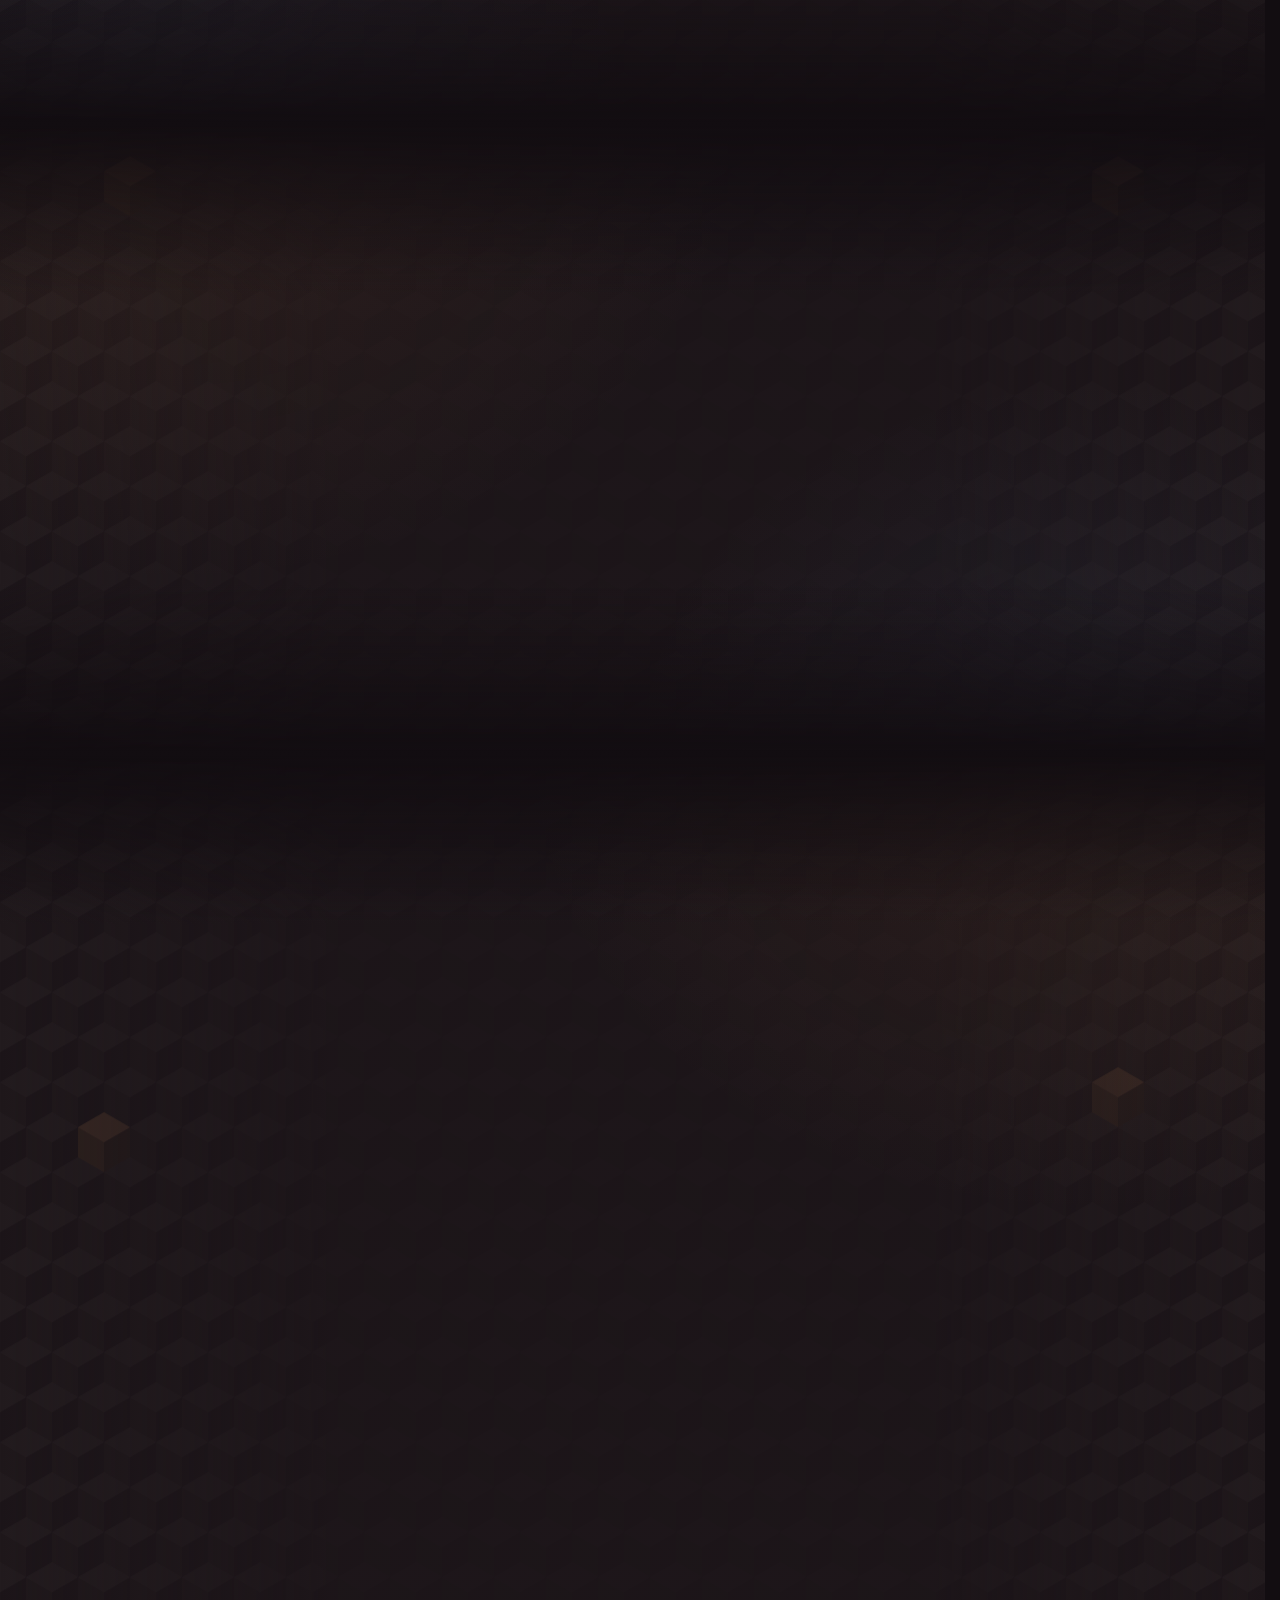
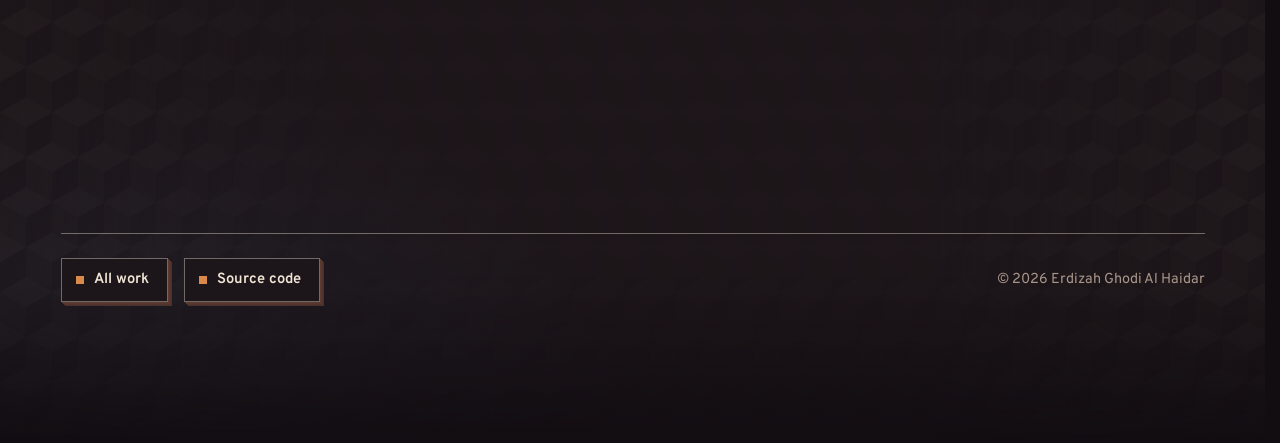
==== commit 97e83664: "Change color palette" ====
--- a/project/_template/index.html
+++ b/project/_template/index.html
@@ -16,7 +16,7 @@
 <title>[Project title] · Erdizah Ghodi Al Haidar</title>
 <meta name="description" content="[One sentence on what the project is and what it achieved]">
 <link rel="canonical" href="https://erdizah.my.id/project/[your-project-name]/">
-<meta name="theme-color" content="#05070A">
+<meta name="theme-color" content="#120D11">
 <script>document.documentElement.classList.add('js');</script>
 <link rel="preconnect" href="https://fonts.googleapis.com">
 <link rel="preconnect" href="https://fonts.gstatic.com" crossorigin>
@@ -122,7 +122,7 @@
         <h2 id="results-title">Results</h2>
       </header>
       <!-- one row per run. --v is the value as a fraction of the full bar (0 to 1); the bar starts at zero.
-           Give the run you want to point at class="is-best": it is the only one drawn in orange. -->
+           Give the run you want to point at class="is-best": it is the only one drawn in the accent colour. -->
       <table class="pj-bars" data-reveal>
         <caption>[What was measured, on what data.]</caption>
         <thead>
--- a/css/base.css
+++ b/css/base.css
@@ -2,24 +2,27 @@
 
 :root {
   /* Layout: fly into a lit corridor of squares, read square tiles in the dark, end at a small city inside a cube.
-     One dark palette: navy-black ground, bone text, ember light at the end of the corridor. */
-  --void: #05070A;
-  --bg: #0A0D12;
-  --bg-2: #10151C;
-  --text: #E9E4D8;
-  --muted: #949FAA;
-  --line: rgba(233, 228, 216, .16);
-  --line-strong: rgba(233, 228, 216, .4);
-  --accent: #FF6A2B;
+     One dark palette, taken from the cover's night street: plum-black ground, cream text, amber paper light,
+     lantern red, dark wood, slate and sky blue. */
+  --void: #120D11;
+  --bg: #1C1519;
+  --bg-2: #261D22;
+  --text: #F1E6D6;
+  --muted: #A8968A;
+  --line: rgba(241, 230, 214, .16);
+  --line-strong: rgba(241, 230, 214, .4);
+  --accent: #D98A48;
+  --sky: #5B86C4;
+  --slate: #2E4057;
   /* tokens the project covers draw with */
-  --paper: #E9E4D8;
-  --paper-hi: #DDD6C5;
-  --ink: #0E1620;
-  --mid: #3E5468;
-  --soft: #8FA3B0;
-  --acc-fill: #FF6A2B;
-  --acc-d: #FF6A2B;
-  --acc-l: #E2501A;
+  --paper: #F1E6D6;
+  --paper-hi: #D9C4A8;
+  --ink: #1C1519;
+  --mid: #3B5573;
+  --soft: #B98A5C;
+  --acc-fill: #D98A48;
+  --acc-d: #D98A48;
+  --acc-l: #C24E38;
   /* Control-style type: geometric caps for titles (Poppins, in the Avant Garde family of shapes),
      a road-sign face for labels (Overpass, from Highway Gothic), Archivo for reading. */
   --display: "Poppins", "Century Gothic", "Avant Garde", system-ui, sans-serif;
@@ -30,7 +33,7 @@
 }
 
 *, *::before, *::after { box-sizing: border-box; }
-html { scroll-behavior: smooth; background: var(--void); }
+html { scroll-behavior: smooth; background: var(--void); scrollbar-gutter: stable; }
 body {
   margin: 0;
   background: var(--bg);
--- a/css/chrome.css
+++ b/css/chrome.css
@@ -45,7 +45,7 @@
   position: fixed; inset: 0; z-index: 34;
   display: grid; align-content: safe center; overflow-y: auto;
   padding: 96px var(--gutter) 48px;
-  background: rgba(5, 7, 10, .9);
+  background: rgba(18, 13, 17, .92);
   -webkit-backdrop-filter: blur(8px); backdrop-filter: blur(8px);
   opacity: 0; visibility: hidden;
   transition: opacity .3s, visibility 0s linear .3s;
@@ -106,7 +106,23 @@
 .cursor-cube i:nth-child(4) { transform: rotateY(-90deg) translateZ(11px); background: #b8b8b8; }
 .cursor-cube i:nth-child(5) { transform: rotateX(90deg) translateZ(11px); background: #7c7c7c; }
 .cursor-cube i:nth-child(6) { transform: rotateX(-90deg) translateZ(11px); background: #7c7c7c; }
-@media (hover: none), (pointer: coarse) { .cursor { display: none; } }
+/* the wireframe that trails the pointer while the solid cube waits */
+.cursor-wire {
+  position: fixed; left: 0; top: 0; z-index: 25; width: 0; height: 0;
+  pointer-events: none; mix-blend-mode: difference; opacity: 0; perspective: 700px;
+}
+.cursor-wire-cube {
+  position: absolute; left: -11px; top: -11px; width: 22px; height: 22px;
+  transform-style: preserve-3d; transform: rotateX(-28deg) rotateY(40deg);
+}
+.cursor-wire-cube i { position: absolute; inset: 0; border: 1.5px solid #fff; }
+.cursor-wire-cube i:nth-child(1) { transform: translateZ(11px); }
+.cursor-wire-cube i:nth-child(2) { transform: rotateY(180deg) translateZ(11px); }
+.cursor-wire-cube i:nth-child(3) { transform: rotateY(90deg) translateZ(11px); }
+.cursor-wire-cube i:nth-child(4) { transform: rotateY(-90deg) translateZ(11px); }
+.cursor-wire-cube i:nth-child(5) { transform: rotateX(90deg) translateZ(11px); }
+.cursor-wire-cube i:nth-child(6) { transform: rotateX(-90deg) translateZ(11px); }
+@media (hover: none), (pointer: coarse) { .cursor, .cursor-wire { display: none; } }
 /* These sit one layer above the cursor, so the cube slips behind them. */
 .cover, .cube-scene, .skill, .city { position: relative; z-index: 30; }
 
--- a/css/sections.css
+++ b/css/sections.css
@@ -25,27 +25,27 @@
    little slower than the page, so it reads as a layer further back. */
 .section { position: relative; }
 .section > .wrap { position: relative; }
-.section { --veil: rgba(10, 13, 18, .75); }
-.section.alt { --veil: rgba(10, 13, 18, .75); }
-.section.contact { --veil: rgba(5, 7, 10, .75); }
+.section { --veil: rgba(28, 21, 25, .75); }
+.section.alt { --veil: rgba(28, 21, 25, .75); }
+.section.contact { --veil: rgba(0, 0, 0, .75); }
 .bg-field { position: absolute; inset: 0; overflow: hidden; pointer-events: none; }
 /* Lighting, top layer first: each section fades up from black and back down to it, so sections meet in a dip
-   to black like cuts between shots; a warm key light (the corridor's colour) spills in from a top corner, on
-   alternate sides from one section to the next, with a cool fill low on the other side; and a veil in the
+   to black like cuts between shots; an amber key light (the corridor's colour) spills in from a top corner, on
+   alternate sides from one section to the next, with a blue fill low on the other side; and a veil in the
    section's own colour thins the cube field behind the text. */
 .bg-field { --key-x: 86%; }
 .section:nth-of-type(odd) .bg-field { --key-x: 14%; }
 .bg-field::after {
   content: ""; position: absolute; inset: 0;
   background:
-    linear-gradient(180deg, var(--void), rgba(5, 7, 10, 0) 170px, rgba(5, 7, 10, 0) calc(100% - 170px), var(--void)),
-    radial-gradient(ellipse 62% 640px at var(--key-x) 0, rgba(255, 122, 60, .085), rgba(255, 122, 60, 0) 72%),
-    radial-gradient(ellipse 50% 520px at calc(100% - var(--key-x)) 100%, rgba(127, 155, 181, .05), rgba(127, 155, 181, 0) 72%),
+    linear-gradient(180deg, var(--void), rgba(0, 0, 0, 0) 170px, rgba(0, 0, 0, 0) calc(100% - 170px), var(--void)),
+    radial-gradient(ellipse 62% 640px at var(--key-x) 0, rgba(217, 138, 72, .085), rgba(217, 138, 72, 0) 72%),
+    radial-gradient(ellipse 50% 520px at calc(100% - var(--key-x)) 100%, rgba(91, 134, 196, .08), rgba(91, 134, 196, 0) 72%),
     linear-gradient(90deg, transparent, var(--veil) 26%, var(--veil) 74%, transparent);
 }
 .bg-field-in {
   position: absolute; left: 0; right: 0; top: -260px; bottom: -260px;
-  background: url("data:image/svg+xml,%3Csvg xmlns='http://www.w3.org/2000/svg' width='52' height='90' viewBox='0 0 52 90'%3E%3Cpath fill='%23E9E4D8' fill-opacity='.03' d='M0 -30L26 -15L0 0L-26 -15ZM52 -30L78 -15L52 0L26 -15ZM26 15L52 30L26 45L0 30ZM0 60L26 75L0 90L-26 75ZM52 60L78 75L52 90L26 75Z'/%3E%3Cpath fill='%23E9E4D8' fill-opacity='.016' d='M-26 -15L0 0L0 30L-26 15ZM26 -15L52 0L52 30L26 15ZM0 30L26 45L26 75L0 60ZM-26 75L0 90L0 120L-26 105ZM26 75L52 90L52 120L26 105Z'/%3E%3Cpath fill='%23E9E4D8' fill-opacity='.006' d='M0 0L26 -15L26 15L0 30ZM52 0L78 -15L78 15L52 30ZM26 45L52 30L52 60L26 75ZM0 90L26 75L26 105L0 120ZM52 90L78 75L78 105L52 120Z'/%3E%3C/svg%3E") 0 0 / 52px 90px;
+  background: url("data:image/svg+xml,%3Csvg xmlns='http://www.w3.org/2000/svg' width='52' height='90' viewBox='0 0 52 90'%3E%3Cpath fill='%23F1E6D6' fill-opacity='.03' d='M0 -30L26 -15L0 0L-26 -15ZM52 -30L78 -15L52 0L26 -15ZM26 15L52 30L26 45L0 30ZM0 60L26 75L0 90L-26 75ZM52 60L78 75L52 90L26 75Z'/%3E%3Cpath fill='%23F1E6D6' fill-opacity='.016' d='M-26 -15L0 0L0 30L-26 15ZM26 -15L52 0L52 30L26 15ZM0 30L26 45L26 75L0 60ZM-26 75L0 90L0 120L-26 105ZM26 75L52 90L52 120L26 105Z'/%3E%3Cpath fill='%23F1E6D6' fill-opacity='.006' d='M0 0L26 -15L26 15L0 30ZM52 0L78 -15L78 15L52 30ZM26 45L52 30L52 60L26 75ZM0 90L26 75L26 105L0 120ZM52 90L78 75L78 105L52 120Z'/%3E%3C/svg%3E") 0 0 / 52px 90px;
 }
 .has-drift .bg-field-in { will-change: transform; }
 .bg-lit { position: absolute; width: 52px; height: 60px; color: var(--accent); opacity: .3; }
@@ -101,15 +101,15 @@
   background: var(--bg); color: var(--text); text-decoration: none;
   border: 1.5px solid var(--line-strong);
   font: 600 .92rem/1 var(--label);
-  box-shadow: 1px 1px 0 #31455A, 2px 2px 0 #2D4053, 3px 3px 0 #293A4D, 4px 4px 0 #253547;
+  box-shadow: 1px 1px 0 #5C3A30, 2px 2px 0 #57372E, 3px 3px 0 #51342D, 4px 4px 0 #4A312C;
   transition: transform .25s cubic-bezier(.2, .8, .2, 1), box-shadow .25s cubic-bezier(.2, .8, .2, 1), border-color .25s;
 }
 .soc::before { content: ""; flex: none; width: 8px; height: 8px; background: var(--accent); }
 .soc:hover {
   transform: translate(-2px, -2px); border-color: var(--text);
-  box-shadow: 1px 1px 0 #31455A, 2px 2px 0 #2D4053, 3px 3px 0 #293A4D, 4px 4px 0 #253547, 5px 5px 0 #212F3E, 6px 6px 0 #1D2A38;
+  box-shadow: 1px 1px 0 #5C3A30, 2px 2px 0 #57372E, 3px 3px 0 #51342D, 4px 4px 0 #4A312C, 5px 5px 0 #422E2B, 6px 6px 0 #3D2C2E;
 }
-.soc:active { transform: translate(1px, 1px); box-shadow: 1px 1px 0 #31455A, 2px 2px 0 #2D4053; }
+.soc:active { transform: translate(1px, 1px); box-shadow: 1px 1px 0 #5C3A30, 2px 2px 0 #57372E; }
 
 @media (max-width: 860px) {
   .sec-head { grid-template-columns: 1fr; }
--- a/css/work.css
+++ b/css/work.css
@@ -20,26 +20,26 @@
 }
 .layer:first-child { box-shadow: 0 0 0 1px var(--line-strong); }
 .cover.is-lifted { --lift: 30px; }
-/* A cover that opens a project page lights up on hover: its palette flips to ember (orange ground, dark lines,
+/* A cover that opens a project page lights up on hover: its palette flips to amber (amber ground, dark lines,
    pale accents), so the picture itself says it can be pressed. The colour tokens the covers draw with are
    registered as colours, so the switch fades instead of jumping. */
-@property --ink { syntax: '<color>'; inherits: true; initial-value: #0E1620; }
-@property --void { syntax: '<color>'; inherits: true; initial-value: #05070A; }
-@property --paper { syntax: '<color>'; inherits: true; initial-value: #E9E4D8; }
-@property --paper-hi { syntax: '<color>'; inherits: true; initial-value: #DDD6C5; }
-@property --mid { syntax: '<color>'; inherits: true; initial-value: #3E5468; }
-@property --soft { syntax: '<color>'; inherits: true; initial-value: #8FA3B0; }
-@property --acc-fill { syntax: '<color>'; inherits: true; initial-value: #FF6A2B; }
-@property --acc-d { syntax: '<color>'; inherits: true; initial-value: #FF6A2B; }
-@property --acc-l { syntax: '<color>'; inherits: true; initial-value: #E2501A; }
+@property --ink { syntax: '<color>'; inherits: true; initial-value: #1C1519; }
+@property --void { syntax: '<color>'; inherits: true; initial-value: #120D11; }
+@property --paper { syntax: '<color>'; inherits: true; initial-value: #F1E6D6; }
+@property --paper-hi { syntax: '<color>'; inherits: true; initial-value: #D9C4A8; }
+@property --mid { syntax: '<color>'; inherits: true; initial-value: #3B5573; }
+@property --soft { syntax: '<color>'; inherits: true; initial-value: #B98A5C; }
+@property --acc-fill { syntax: '<color>'; inherits: true; initial-value: #D98A48; }
+@property --acc-d { syntax: '<color>'; inherits: true; initial-value: #D98A48; }
+@property --acc-l { syntax: '<color>'; inherits: true; initial-value: #C24E38; }
 .cover.is-link {
   cursor: pointer;
   transition: --ink .45s ease, --void .45s ease, --paper .45s ease, --paper-hi .45s ease, --mid .45s ease,
     --soft .45s ease, --acc-fill .45s ease, --acc-d .45s ease, --acc-l .45s ease;
 }
 .cover.is-link:hover, .tile:has(.tile-link:focus-visible) .cover.is-link {
-  --ink: #FF6A2B; --void: #FF6A2B; --mid: #C24817; --soft: #FFC4A3;
-  --paper: #0E1620; --paper-hi: #2A1A12; --acc-l: #FFF1E6; --acc-fill: #0E1620; --acc-d: #0E1620;
+  --ink: #D98A48; --void: #D98A48; --mid: #3B5573; --soft: #F2C48A;
+  --paper: #1C1519; --paper-hi: #52312F; --acc-l: #FFF6EA; --acc-fill: #1C1519; --acc-d: #1C1519;
 }
 .cover.is-lifted .layer:not(:first-child) { filter: drop-shadow(0 12px 12px rgba(0, 0, 0, .55)); }
 .tile-body { display: grid; gap: 10px; }
--- a/css/project.css
+++ b/css/project.css
@@ -24,7 +24,7 @@
 .pj-stat {
   display: grid; gap: 6px; align-content: start; padding: 22px 22px 20px;
   background: var(--bg); border: 1.5px solid var(--line-strong);
-  box-shadow: 1px 1px 0 #31455A, 2px 2px 0 #2D4053, 3px 3px 0 #293A4D, 4px 4px 0 #253547, 5px 5px 0 #212F3E;
+  box-shadow: 1px 1px 0 #5C3A30, 2px 2px 0 #57372E, 3px 3px 0 #51342D, 4px 4px 0 #4A312C, 5px 5px 0 #422E2B;
 }
 .pj-stat strong { font-family: var(--display); font-weight: 700; font-size: clamp(2rem, 4vw, 2.9rem); line-height: 1; letter-spacing: -.03em; }
 .pj-stat span { color: var(--muted); font-family: var(--label); font-size: .95rem; line-height: 1.4; }
@@ -42,7 +42,7 @@
   counter-increment: step; content: counter(step, decimal-leading-zero);
   display: grid; place-items: center; width: 40px; height: 40px; margin-bottom: 6px;
   background: var(--accent); color: var(--ink); font: 700 .95rem/1 var(--label);
-  box-shadow: 1px 1px 0 #D9531C, 2px 2px 0 #C24817, 3px 3px 0 #A93E13, 4px 4px 0 #8F3410;
+  box-shadow: 1px 1px 0 #CF8044, 2px 2px 0 #C47640, 3px 3px 0 #B86B3D, 4px 4px 0 #A9603A;
 }
 .pj-step h3 { margin: 0; font-family: var(--display); font-weight: 600; font-size: 1.3rem; line-height: 1.2; }
 .pj-step p { margin: 0; color: var(--muted); }
@@ -57,10 +57,10 @@
 .pj-bars .acc { width: 58%; }
 .pj-bars .num { width: 1%; white-space: nowrap; text-align: right; font-family: var(--label); }
 .pj-bars tbody tr { transition: background-color .2s; }
-.pj-bars tbody tr:hover { background: rgba(233, 228, 216, .04); }
+.pj-bars tbody tr:hover { background: rgba(241, 230, 214, .04); }
 .pj-track { display: flex; align-items: center; gap: 12px; }
-.pj-bar { flex: none; height: 14px; width: calc(var(--v) * (100% - 64px)); background: #6C7F94; border-radius: 0 4px 4px 0; }
-.is-best .pj-bar { background: #F2602A; }
+.pj-bar { flex: none; height: 14px; width: calc(var(--v) * (100% - 64px)); background: #5C4A48; border-radius: 0 4px 4px 0; }
+.is-best .pj-bar { background: #D98A48; }
 .pj-val { font-family: var(--label); font-weight: 600; }
 .is-best th, .is-best .pj-val { color: var(--text); }
 
